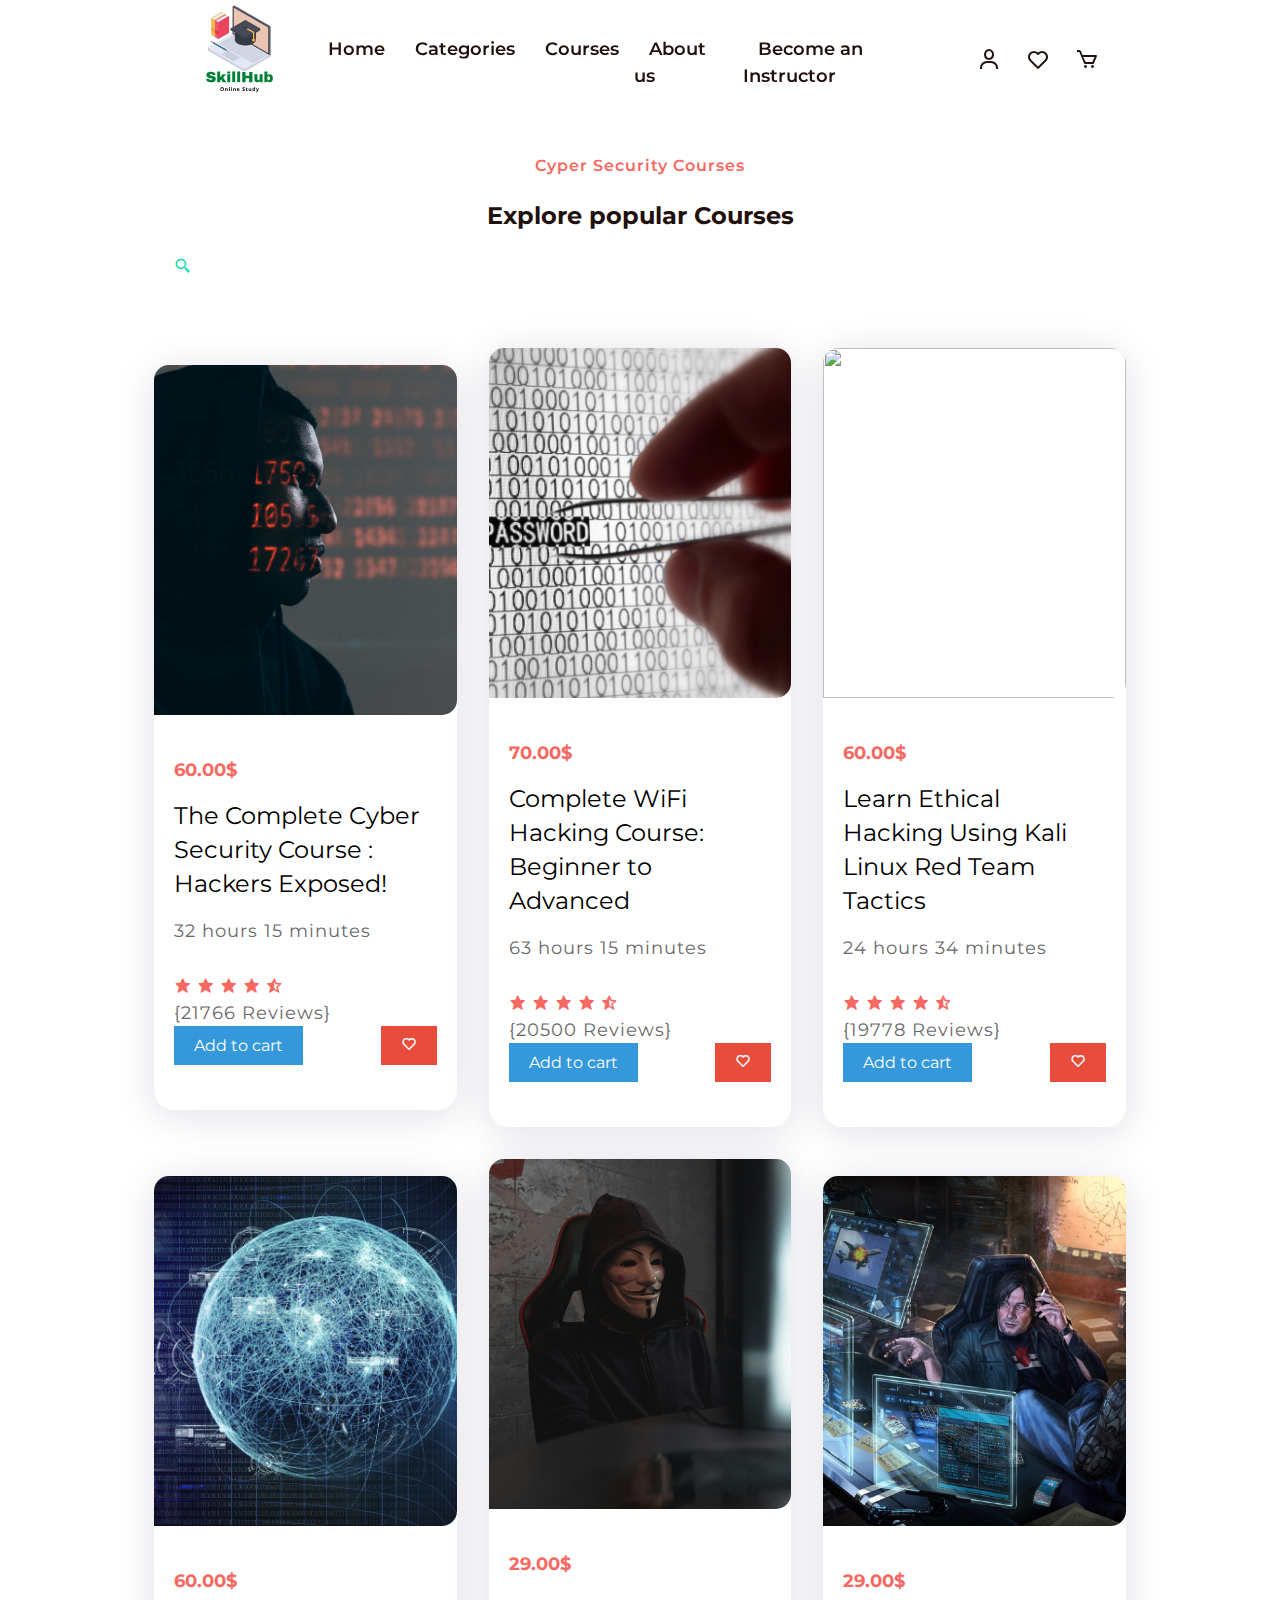
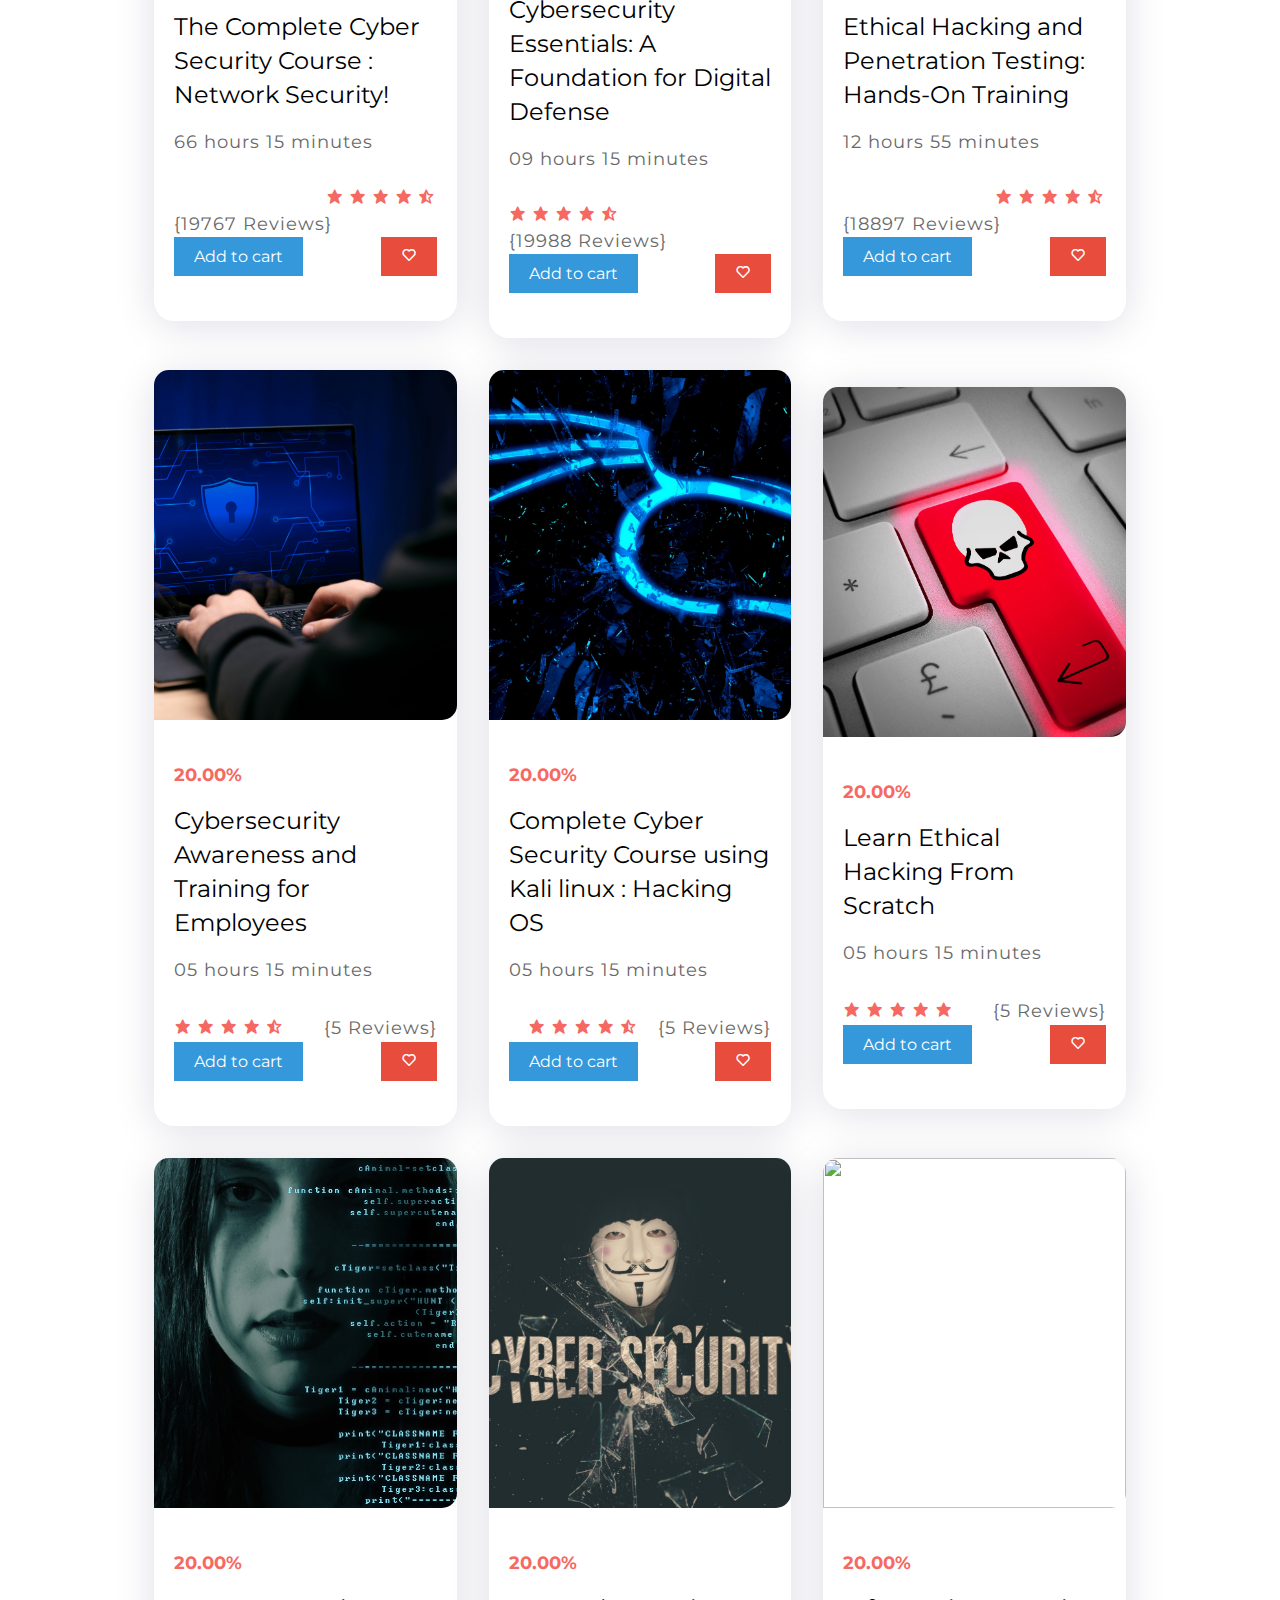
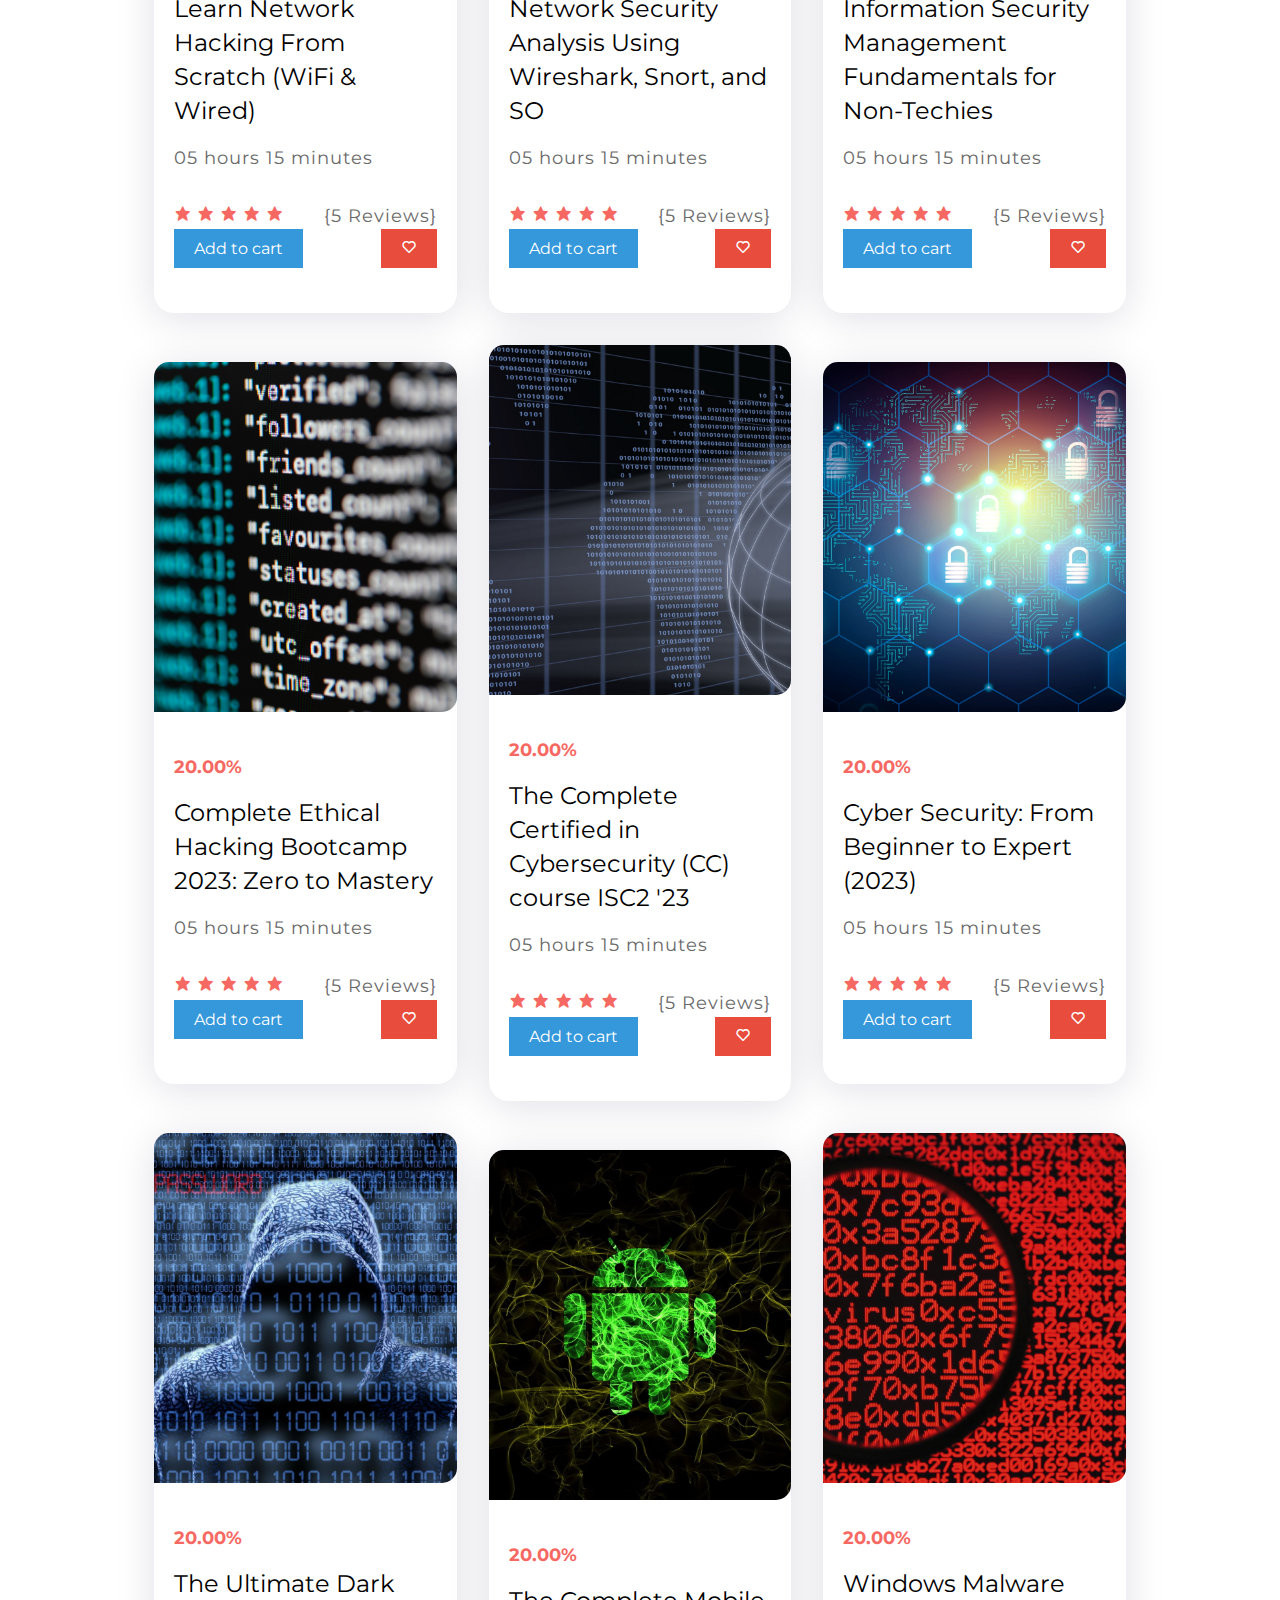
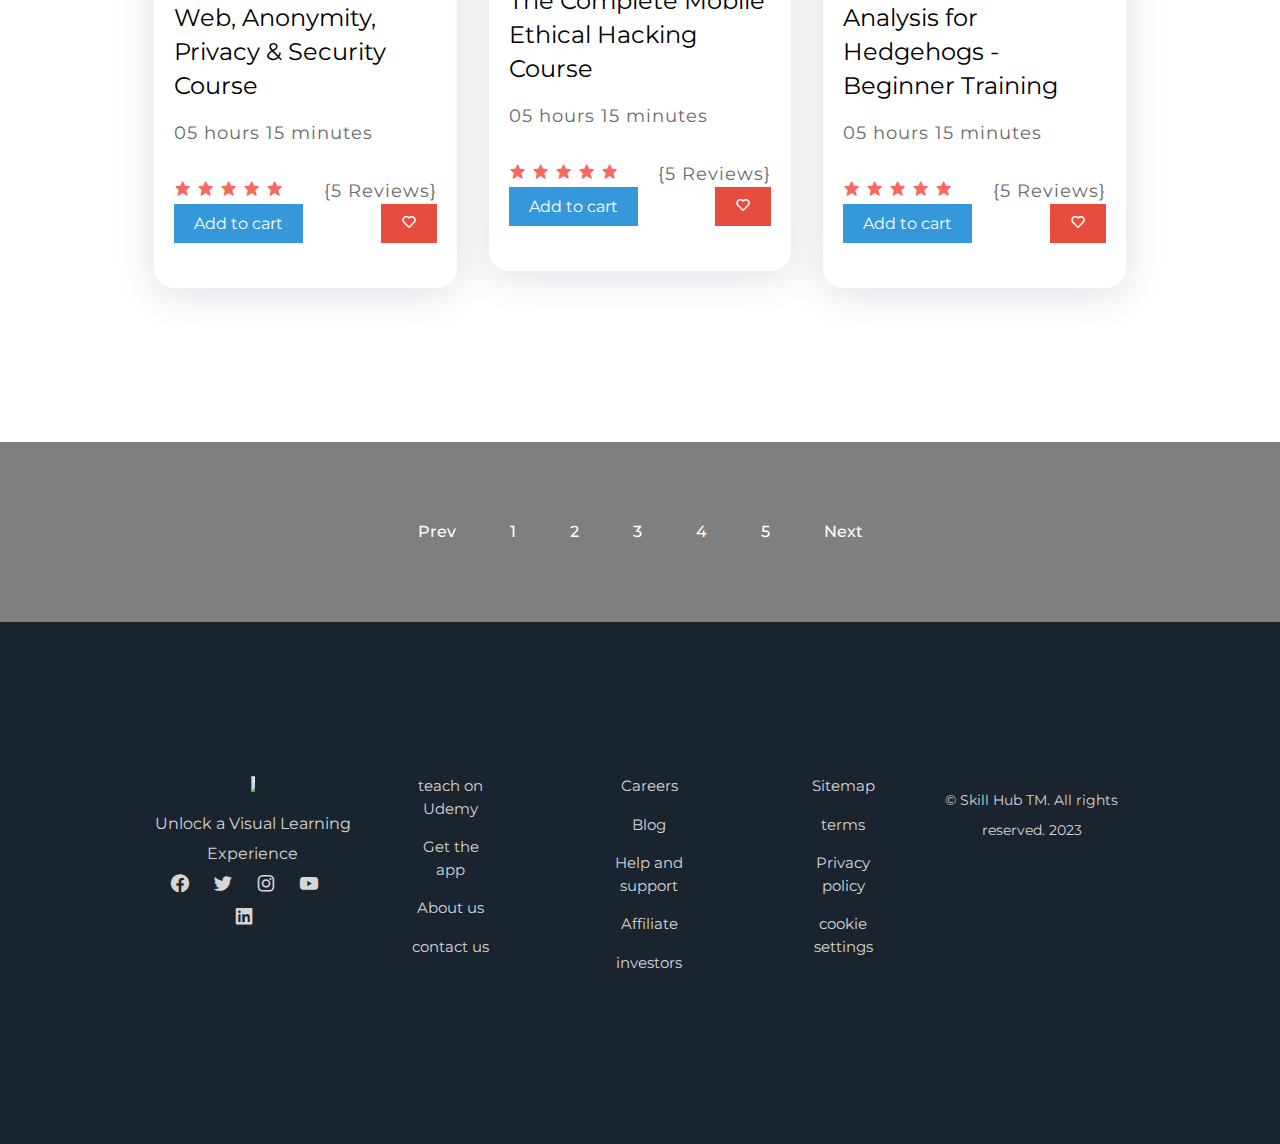
==== lms/cypersecurity.html @ 0bcdb79b "Add files via upload" ====
<!DOCTYPE html>

<html>
<head>
	<meta charset="utf-8">
	<meta name="viewport" content="width=device-width, initial-scale=1">
	<title>online course website design </title>
	<link rel="stylesheet" type="text/css" href="css/CyperSecurity.css">
	<link rel="stylesheet" href="https://unpkg.com/boxicons@latest/css/boxicons.min.css">

	<link rel="preconnect" href="https://fonts.googleapis.com">
<link rel="preconnect" href="https://fonts.gstatic.com" crossorigin>
<link href="https://fonts.googleapis.com/css2?family=Montserrat:wght@900&display=swap" rel="stylesheet">
</head>



<body>


<header>
<a href="#" class="logo">
    <img src="img/Home logo.svg">
</a>

<ul class="navbar">
    <li><a href="index.html">Home</a></li>
    
    <!-- Add a dropdown class to the "Categories" tab -->
    <li class="dropdown">
        <a href="#" class="dropbtn">Categories</a>
        <!-- Add a dropdown-content class for the actual dropdown content -->
        <div class="dropdown-content">
            <!-- Add links for different categories -->
              <a href="cypersecurity.html">Cyper Security</a>
            <a href="#">Web Development</a>
            <a href="#">Data Science and Analytics</a>
            <a href="#">Mobile development</a>
            <a href="#">Programming Languages</a>
                  <a href="#">Game development</a>
                        <a href="#">Database Design & Development</a>
                             <a href="#">Software Engineering</a>
                               <a href="#">Algorithms and Data Structures</a>
                               <a href="#">Internet of Things (IoT)</a>
                               <a href="#">Computer Graphics</a>
                              
                             
           
        </div>
    </li>
    
    <li><a href="#">Courses</a></li>
    <li><a href="#">About us</a></li>
    <li><a href="#">Become an Instructor</a></li>
</ul>

<div class="header-icons">

<a href= "#"><i class='bx bx-user'></i></a>
<a href= "#"><i class='bx bx-heart'></i></a>
<a href= "#"><i class='bx bx-cart' ></i></a>

</div>

</header>

 
<!----start courses section---->

<section class="courses" id="courses">

    <div class="center-text">

       <h5>Cyper Security Courses </h5>
       <h2>Explore popular Courses</h2>

       <div class="SearchBox">
	<input type ="text"placeholder="what are you looking for?..."oninput="filterCourses()">
	<a href="#">
		<i class='bx bx-search-alt-2'></i>
	</a>
</div>
   </div>

   <div class="courses-content">

    <div class="row">
  <a href= "#">
        <img src ="img/SecurityImages/course1.jpg">

        <div class="courses-text" >
            <h5>60.00$</h5>
            <h3 >The Complete Cyber Security Course : Hackers Exposed!</h3>
            <h6>32 hours 15 minutes</h6>
          </a>
            <div class="rating">
              
                    <div class="star">
                        <a href="#" ><i class='bx bxs-star'></i></a>
                        <a href="#" ><i class='bx bxs-star'></i></a>
                        <a href="#" ><i class='bx bxs-star'></i></a>
                        <a href="#" ><i class='bx bxs-star'></i></a>
                        <a href="#" ><i class='bx bxs-star-half'></i></a>

                    </div>

                    <div class= "review">
                        <p> {21766 Reviews}</p>
                    </div>
 <button class="AddToCart">Add to cart</button>
 <button class="favorite-button"><i class='bx bx-heart'></i></button>	


            </div>

            </div>
    </div>
    <div class="row">
    	<a href= "#">

        <img src ="img/SecurityImages/crack password .jpg">
        <div class="courses-text">
            <h5>70.00$  </h5>
            <h3>Complete WiFi Hacking Course: Beginner to Advanced</h3>
            <h6>63 hours 15 minutes</h6>
        </a>
            <div class="rating">
              
                    <div class="star">
                        <a href="#" ><i class='bx bxs-star'></i></a>
                        <a href="#" ><i class='bx bxs-star'></i></a>
                        <a href="#" ><i class='bx bxs-star'></i></a>
                        <a href="#" ><i class='bx bxs-star'></i></a>
                        <a href="#" ><i class='bx bxs-star-half'></i></a>
                    </div>

                    <div class= "review">
                        <p> {20500 Reviews}</p>
                    </div>
<button class="AddToCart">Add to cart</button>	
  <button class="favorite-button"><i class='bx bx-heart'></i></button>	

            </div>

            </div>
    </div>
    <div class="row">
    	<a href= "#">
        <img src ="img/SecurityImages/ethicalHacking.jpg">
        <div class="courses-text">
            <h5>60.00$</h5>
            <h3>Learn Ethical Hacking Using Kali Linux Red Team Tactics</h3>
            <h6>24 hours 34 minutes</h6>
        </a>
            <div class="rating">
              
                    <div class="star">
                        <a href="#" ><i class='bx bxs-star'></i></a>
                        <a href="#" ><i class='bx bxs-star'></i></a>
                        <a href="#" ><i class='bx bxs-star'></i></a>
                        <a href="#" ><i class='bx bxs-star'></i></a>
                        <a href="#" ><i class='bx bxs-star-half'></i></a>
                    </div>

                    <div class= "review">
                        <p> {19778 Reviews}</p>
                    </div>
<button class="AddToCart">Add to cart</button>	
  <button class="favorite-button"><i class='bx bx-heart'></i></button>	
            </div>

            </div>
    </div>
    <div class="row">
    	<a href= "#">
        <img src ="img/SecurityImages/network.jpg">
        <div class="courses-text">
            <h5>60.00$</h5>
            <h3>The Complete Cyber Security Course : Network Security!</h3>
            <h6>66 hours 15 minutes</h6>
            <div class="rating">
              
                    <div class="star">
                        <a href="#" ><i class='bx bxs-star'></i></a>
                        <a href="#" ><i class='bx bxs-star'></i></a>
                        <a href="#" ><i class='bx bxs-star'></i></a>
                        <a href="#" ><i class='bx bxs-star'></i></a>
                        <a href="#" ><i class='bx bxs-star-half'></i></a>
                    </div>


 
                    <div class= "review">
                        <p> {19767 Reviews}</p>
                    </div>
<button class="AddToCart">Add to cart</button>	
  <button class="favorite-button"><i class='bx bx-heart'></i></button>	
            </div>

            </div>
    </div>
    <div class="row">
    	<a href= "#">
        <img src ="img/SecurityImages/course2.jpg">
        <div class="courses-text">
            <h5>29.00$</h5>
            <h3>Cybersecurity Essentials: A Foundation for Digital Defense</h3>
            <h6>09 hours 15 minutes</h6>
               </a>
            <div class="rating">
              
                    <div class="star">
                        <a href="#" ><i class='bx bxs-star'></i></a>
                        <a href="#" ><i class='bx bxs-star'></i></a>
                        <a href="#" ><i class='bx bxs-star'></i></a>
                        <a href="#" ><i class='bx bxs-star'></i></a>
                        <a href="#" ><i class='bx bxs-star-half'></i></a>
                    </div>

                    <div class= "review">
                        <p> {19988 Reviews}</p>
                    </div>
<button class="AddToCart">Add to cart</button>	
  <button class="favorite-button"><i class='bx bx-heart'></i></button>	
            </div>

            </div>
    </div>
    <div class="row">
    	<a href= "#">
        <img src ="img/SecurityImages/courses7.jpg">
        <div class="courses-text">
            <h5>29.00$</h5>
            <h3>Ethical Hacking and Penetration Testing: Hands-On Training</h3>
            <h6>12 hours 55 minutes</h6>
            <div class="rating">
              </a>
                    <div class="star">
                        <a href="#" ><i class='bx bxs-star'></i></a>
                        <a href="#" ><i class='bx bxs-star'></i></a>
                        <a href="#" ><i class='bx bxs-star'></i></a>
                        <a href="#" ><i class='bx bxs-star'></i></a>
                        <a href="#" ><i class='bx bxs-star-half'></i></a>
                    </div>

                    <div class= "review">
                        <p> {18897 Reviews}</p>
                    </div>
<button class="AddToCart">Add to cart</button>	
  <button class="favorite-button"><i class='bx bx-heart'></i></button>	
            </div>

            </div>
    </div>
    <div class="row">
    	 <a href= "#">
        <img src ="img/SecurityImages/courses8.jpg">
        <div class="courses-text">
            <h5>20.00%</h5>
            <h3>Cybersecurity Awareness and Training for Employees</h3>
            <h6>05 hours 15 minutes</h6>
        </a>
            <div class="rating">
              
                    <div class="star">
                        <a href="#" ><i class='bx bxs-star'></i></a>
                        <a href="#" ><i class='bx bxs-star'></i></a>
                        <a href="#" ><i class='bx bxs-star'></i></a>
                        <a href="#" ><i class='bx bxs-star'></i></a>
                        <a href="#" ><i class='bx bxs-star-half'></i></a>
                    </div>

                    <div class= "review">
                        <p> {5 Reviews}</p>
                    </div>
<button class="AddToCart">Add to cart</button>	
  <button class="favorite-button"><i class='bx bx-heart'></i></button>	
            </div>

            </div>
    </div>


    <div class="row">
    	 <a href= "#">
    <img src="img/SecurityImages/courses10.jpg">
    <div class="courses-text">
        <h5>20.00%</h5>
        <h3>Complete Cyber Security Course using Kali linux : Hacking OS</h3>
        <h6>05 hours 15 minutes</h6>
    </da>
        <div class="rating">
            <div class="star">
                <a href="#"><i class='bx bxs-star'></i></a>
                <a href="#"><i class='bx bxs-star'></i></a>
                <a href="#"><i class='bx bxs-star'></i></a>
                <a href="#"><i class='bx bxs-star'></i></a>
                <a href="#"><i class='bx bxs-star-half'></i></a>
            </div>
            <div class="review">
                <p>{5 Reviews}</p>
            </div>
                <button class="AddToCart">Add to cart</button>	
  <button class="favorite-button"><i class='bx bx-heart'></i></button>	
        </div>
    
    </div>
</div>
<div class="row">
	 <a href= "#">
    <img src="img/SecurityImages/courses11.jpg">
    <div class="courses-text">

        <h5>20.00%</h5>
        <h3>Learn Ethical Hacking From Scratch</h3>
        <h6>05 hours 15 minutes</h6>
        </a>
        <div class="rating">
            <div class="star">
                <a href="#"><i class='bx bxs-star'></i></a>
                <a href="#"><i class='bx bxs-star'></i></a>
                <a href="#"><i class='bx bxs-star'></i></a>
                <a href="#"><i class='bx bxs-star'></i></a>
                <a href="#"><i class='bx bxs-star'></i></a>
            </div>
            <div class="review">
                <p>{5 Reviews}</p>
            </div>
             <button class="AddToCart">Add to cart</button>	
  <button class="favorite-button"><i class='bx bx-heart'></i></button>	
        </div>
       
    </div>
</div>
<div class="row">
	<a href= "#">
    <img src="img/SecurityImages/courses13.jpg">
    <div class="courses-text">
        <h5>20.00%</h5>
        <h3>Learn Network Hacking From Scratch (WiFi & Wired)</h3>
        <h6>05 hours 15 minutes</h6>
    </a>
        <div class="rating">
            <div class="star">
                <a href="#"><i class='bx bxs-star'></i></a>
                <a href="#"><i class='bx bxs-star'></i></a>
                <a href="#"><i class='bx bxs-star'></i></a>
                <a href="#"><i class='bx bxs-star'></i></a>
                <a href="#"><i class='bx bxs-star'></i></a>
            </div>
            <div class="review">
                <p>{5 Reviews}</p>
            </div>
               <button class="AddToCart">Add to cart</button>	
  <button class="favorite-button"><i class='bx bx-heart'></i></button>
        </div>
  
    </div>
</div>
<div class="row">
	<a href= "#">
    <img src="img/SecurityImages/courses9.jpg">
    <div class="courses-text">
        <h5>20.00%</h5>
        <h3>Network Security Analysis Using Wireshark, Snort, and SO</h3>
        <h6>05 hours 15 minutes</h6>
        </a>
        <div class="rating">
            <div class="star">
                <a href="#"><i class='bx bxs-star'></i></a>
                <a href="#"><i class='bx bxs-star'></i></a>
                <a href="#"><i class='bx bxs-star'></i></a>
                <a href="#"><i class='bx bxs-star'></i></a>
                <a href="#"><i class='bx bxs-star'></i></a>
            </div>
            <div class="review">
                <p>{5 Reviews}</p>

            </div>
               <button class="AddToCart">Add to cart</button>	
  <button class="favorite-button"><i class='bx bx-heart'></i></button>
        </div>	
    </div>
</div>

<div class="row">
	<a href= "#">
    <img src="img/SecurityImages/course4.jpg">
    <div class="courses-text">
        <h5>20.00%</h5>
        <h3>Information Security Management Fundamentals for Non-Techies</h3>
        <h6>05 hours 15 minutes</h6>
        </a>
        <div class="rating">
            <div class="star">
                <a href="#"><i class='bx bxs-star'></i></a>
                <a href="#"><i class='bx bxs-star'></i></a>
                <a href="#"><i class='bx bxs-star'></i></a>
                <a href="#"><i class='bx bxs-star'></i></a>
                <a href="#"><i class='bx bxs-star'></i></a>
            </div>
            <div class="review">
                <p>{5 Reviews}</p>
            </div>
               <button class="AddToCart">Add to cart</button>	
  <button class="favorite-button"><i class='bx bx-heart'></i></button>
       
        </div>

    </div>
</div>
<div class="row">
<a href="#">
    <img src="img/SecurityImages/courses14.jpg">
    <div class="courses-text">
        <h5>20.00%</h5>
        <h3>Complete Ethical Hacking Bootcamp 2023: Zero to Mastery</h3>
        <h6>05 hours 15 minutes</h6>
        </a>
        <div class="rating">
            <div class="star">
                <a href="#"><i class='bx bxs-star'></i></a>
                <a href="#"><i class='bx bxs-star'></i></a>
                <a href="#"><i class='bx bxs-star'></i></a>
           	     <a href="#"><i class='bx bxs-star'></i></a>
                <a href="#"><i class='bx bxs-star'></i></a>
            </div>
            <div class="review">
                <p>{5 Reviews}</p>
            </div>
               <button class="AddToCart">Add to cart</button>	
  <button class="favorite-button"><i class='bx bx-heart'></i></button>
        </div>
    </div>
</div>
<div class="row">
	<a href="#">
    <img src="img/SecurityImages/courses16.jpg">
    <div class="courses-text">
        <h5>20.00%</h5>
        <h3>The Complete Certified in Cybersecurity (CC) course ISC2 '23</h3>
        <h6>05 hours 15 minutes</h6>
    </a>
        <div class="rating">
            <div class="star">
                <a href="#"><i class='bx bxs-star'></i></a>
                <a href="#"><i class='bx bxs-star'></i></a>
                <a href="#"><i class='bx bxs-star'></i></a>
                <a href="#"><i class='bx bxs-star'></i></a>
                <a href="#"><i class='bx bxs-star'></i></a>
            </div>
            <div class="review">
                <p>{5 Reviews}</p>
            </div>
               <button class="AddToCart">Add to cart</button>	
  <button class="favorite-button"><i class='bx bx-heart'></i></button>
        </div>
    </div>
</div><div class="row">
	<a href="#">
    <img src="img/SecurityImages/courses18.jpg">
    <div class="courses-text">
        <h5>20.00%</h5>
        <h3>Cyber Security: From Beginner to Expert (2023)</h3>
        <h6>05 hours 15 minutes</h6>
        </a>
        <div class="rating">
            <div class="star">
                <a href="#"><i class='bx bxs-star'></i></a>
                <a href="#"><i class='bx bxs-star'></i></a>
                <a href="#"><i class='bx bxs-star'></i></a>
                <a href="#"><i class='bx bxs-star'></i></a>
                <a href="#"><i class='bx bxs-star'></i></a>
            </div>
            <div class="review">
                <p>{5 Reviews}</p>
            </div>
               <button class="AddToCart">Add to cart</button>	
  <button class="favorite-button"><i class='bx bx-heart'></i></button>
        </div>
    </div>
</div>
<div class="row">
	<a href="#">
    <img src="img/SecurityImages/courses21.jpg">
    <div class="courses-text">
        <h5>20.00%</h5>
        <h3>The Ultimate Dark Web, Anonymity, Privacy & Security Course</h3>
        <h6>05 hours 15 minutes</h6>
        </a>
        <div class="rating">
            <div class="star">
                <a href="#"><i class='bx bxs-star'></i></a>
                <a href="#"><i class='bx bxs-star'></i></a>
                <a href="#"><i class='bx bxs-star'></i></a>
                <a href="#"><i class='bx bxs-star'></i></a>
                <a href="#"><i class='bx bxs-star'></i></a>
            </div>
            <div class="review">
                <p>{5 Reviews}</p>
            </div>
               <button class="AddToCart">Add to cart</button>	
  <button class="favorite-button"><i class='bx bx-heart'></i></button>
        </div>
    </div>
</div>
<div class="row">
	<a href="#">
    <img src="img/SecurityImages/courses17.jpg">
    <div class="courses-text">
        <h5>20.00%</h5>
        <h3>The Complete Mobile Ethical Hacking Course</h3>
        <h6>05 hours 15 minutes</h6>
        </a>
        <div class="rating">
            <div class="star">
                <a href="#"><i class='bx bxs-star'></i></a>
                <a href="#"><i class='bx bxs-star'></i></a>
                <a href="#"><i class='bx bxs-star'></i></a>
                <a href="#"><i class='bx bxs-star'></i></a>
                <a href="#"><i class='bx bxs-star'></i></a>
            </div>
            <div class="review">
                <p>{5 Reviews}</p>
            </div>
               <button class="AddToCart">Add to cart</button>	
  <button class="favorite-button"><i class='bx bx-heart'></i></button>
        </div>
    </div>
</div>
<div class="row">
	<a href="#">
    <img src="img/SecurityImages/courses20.jpg">
    <div class="courses-text">
        <h5>20.00%</h5>
        <h3>Windows Malware Analysis for Hedgehogs - Beginner Training</h3>
        <h6>05 hours 15 minutes</h6>
        </a>
        <div class="rating">
            <div class="star">
                <a href="#"><i class='bx bxs-star'></i></a>
                <a href="#"><i class='bx bxs-star'></i></a>
                <a href="#"><i class='bx bxs-star'></i></a>
                <a href="#"><i class='bx bxs-star'></i></a>
                <a href="#"><i class='bx bxs-star'></i></a>
            </div>
            <div class="review">
                <p>{5 Reviews}</p>
            </div>
               <button class="AddToCart">Add to cart</button>	
  <button class="favorite-button"><i class='bx bx-heart'></i></button>
        </div>
    </div>
</div>
</div>

 


</section>
<div class="pagination-content">
  <ul class="pagination">
    <li>
      <a href="#">Prev</a>
    </li>
    <li>
      <a href="#">1</a>
    </li>
    <li class="active">
      <a href="#">2</a>
    </li>
    <li>
      <a href="#">3</a>
    </li>
    <li>
      <a href="#">4</a>
    </li>
    <li>
      <a href="#">5</a>
    </li>
    <li>
      <a href="#">Next</a>
    </li>
  </ul>
</div>

<!-- Footer Section -->

<section class="footer">
    <div class="footer-content">
        <a href="index.html" class="footer-logo">
            <img src="img/home logo.svg" >
        </a>
        <p>Unlock a Visual Learning Experience </p>

        <div class="icons">
            <a href="#"><i class='bx bxl-facebook-circle' ></i></a>
            <a href="#"><i class='bx bxl-twitter' ></i></a>
            <a href="#"><i class='bx bxl-instagram'></i></a>
            <a href="#"><i class='bx bxl-youtube' ></i></a>
            <a href="#"><i class='bx bxl-linkedin-square' ></i></a>

            

        </div>
        

    </div>
    <div class="footer-content">


        <li><a href="#">teach on Udemy</li>
          <li><a href="#">Get the app</li>
              <li><a href="#">About us </li>
                  <li><a href="#">contact us </li>
                      
                  </div>
                  <div class="footer-content">


                    <li><a href="#">Careers</li>
                      <li><a href="#">Blog</li>
                          <li><a href="#">Help and support</li>
                              <li><a href="#">Affiliate</li>
                                 <li><a href="#">investors</li>

                                  
                                 </div>
                                 <div class="footer-content">

                                     
                                    <li><a href="#">Sitemap</li>
                                      <li><a href="#">terms</li>
                                          <li><a href="#">Privacy policy</li>
                                              <li><a href="#">cookie settings</li>
                                                  
                                              </div>
                                              <div class="footer-content copyright-section">
                                                <p>&copy; Skill Hub TM. All rights reserved. 2023</p>
                                            </div>

                                        </section>

<script type="text/javascript" src="script.js"></script>

</body>
</html>
---- lms/css/CyperSecurity.css ----
*{
	padding:0;
	margin:0;
	box-sizing: border-box;
	font-family: 'Montserrat', sans-serif;

	list-style: none;
	text-decoration:none;
	scroll-behavior: smooth;

}
:root{
	--bg-color:#ffffff;
	--text-color:#22100d;
	--second-color:#685f78;
	--main-color:#f66962;
	--big-font:3.8rem;
	--h2-font: 2.6rem;
	--p-font:1.1rem;
}

body{
	background: var(--bg-color);
	color: var(--text-color);
	  line-height: 1.5;
}
header{

	position: fixed;
	width: 100%;
	top:0;
	right: 0;
	z-index: 1000;
	display: flex;
	align-items: center;
	justify-content: space-between;
	background:transparent;
	padding:10px 13%;
	  height: 125px;
	transition: all .40s ease;

}


.logo img{

	height: auto;
	width: 150px;
	max-width: 100%;

}

.navbar{
	display:flex;
}

.navbar a{
	font-weight: 600;
	color:var(--text-color);
	font-size: var(--p-font);
	padding:5px 15px;
	transition: all .40s ease ;

}
.navbar a:hover{

	color: var(--main-color);
}

.header-icons{


	display: flex;
	align-items:center;

}
.header-icons i{

	margin-left:10px;
	font-size: 24px;
	color:var(--text-color);
	transition: all .40s ease;
	margin-right: 15px;

}
.header-icons i:hover{
	transform:scale(1.2);
	color:var(--main-color);

}
#menu-icon{
	font-size: 34px;
	color: var(--text-color);
	z-index: 10001;
}

.navbar .dropdown {
    position: relative;
}

/* ... (your existing styles) */

.navbar .dropdown-content {
    display: flex;
    flex-wrap: wrap;
    position: absolute;
    top: 100%;
    left: 0;
    background-color: #f9f9f9;
    min-width: 160px;
    box-shadow: 0px 8px 16px 0px rgba(0, 0, 0, 0.2);
    z-index: 1;
    max-height: 400px; /* Adjust this height as needed */
    overflow-y: auto; /* Add scrollbars if needed */
    opacity: 0; /* Initially set opacity to 0 */
    pointer-events: none; /* Disable pointer events to make it not clickable */
    transition: opacity 0.3s ease-in-out; /* Add a transition for a smooth effect */
}



/* ... (your existing styles) */


.navbar .dropdown-content a {
    flex: 1; /* Equal width for each category link */
    color: black;
    padding: 12px 16px;
    display: block;
    text-align: left;
    transition: all 0.40s ease;
    box-sizing: border-box; /* Include padding and border in the element's total width and height */
}

.navbar .dropdown-content a:hover {
    background-color: #ddd;
    color: var(--main-color);
}

.navbar .dropdown:hover .dropdown-content {
    display: block;
     opacity: 1; /* Set opacity to 1 on hover */
    pointer-events: auto; /* Enable pointer events on hover */
}
/* search bar style.....*/
.SearchBox{
	height: 30px;
	display: flex;
	cursor: pointer;
		padding: 10px 20px;
	background: #fff;
	border-radius: 30px;
	align-items: center;
	margin-top: 20px;
      margin-bottom: 20px;

}
 .hidden {
      display: none;
    }
.SearchBox:hover input{
width: 200px;
}
.SearchBox input{
	width: 0;
	outline: none;
	border: none;
	font-weight: 100	;
	transition: 0.8s;
	background: transparent;
}
.SearchBox a .bx{

	color: #1daf;
font-size: 18px;
}

tabs {
      display: flex;
      margin-bottom: 20px;
    }

    .tab {
      cursor: pointer;
      padding: 10px;
      margin-right: 10px;
      font-weight: bold;
      border: 1px solid #ccc;
      border-radius: 5px;
    }

    .tab.active {
      background-color: #007bff;
      color: #fff;
    }
section{
	padding: 12%;
}

.center-text{
	text-align: center;

}
.center-text h5{
	color:var(--main-color);
	font-size: 16px;
	font-weight: 600;
	letter-spacing: 1px;
	margin-bottom: 20px;
}
.box h3{

	font-size: 20px;
	font-weight: 700;
	margin-bottom:10px;
	line-height: 1.3;
	transition: all .40 ease;
}
header.sticky{
	background: var(--bg-color);
	padding:12px 13%;
box-shadow: 0px 4px 15px rgb(0,0,0/8%);	
}

.courses-content {
    display: grid;
    grid-template-columns: repeat(auto-fit, minmax(300px, 1fr));
    gap: 2rem;
    align-items: center;
    margin-top: 4rem;
    width: 100%;
}

.courses-content a{
	  color: black;
}


.row {
    background: var(--bg-color);
    padding: 0px 0px 10px 0px;
    border-radius: 20px;
    box-shadow: 0px 5px 40px rgb(19 8 73 /13%);
    transition: all .40s ease;
    flex: 1;
    max-width: 400px;
}


.row:hover {
    transform: translateY(-15px);
}

.row img {
    width: 100%;
    height: 350px;
    object-fit: cover;
    border-radius: 15px 15px 15px 0px;
}

.courses-text {
	padding:35px 20px ;

}
.courses-text h5{
	color:var(--main-color);
	font-size:18px;
	font-weight: 700;
}
.courses-text h3 {

	font-size: 24px;
	font-weight: 400;
	line-height: 34px;
	margin: 15px 0 15px;
	transition: all .40s ease;

}
.courses-text h3:hover{
	color: var(--main-color);
}
.courses-text h6 {

	color:#696969;
	font-size: var(--p-font);
	font-weight: 400;
	line-height: 30px;
	letter-spacing:1px ;
	margin-bottom: 30px;
}
.rating{
	display: flex;
	align-items: center;
	flex-wrap: wrap;
	justify-content:space-between ;
}
.star i{

	color: var(--main-color);
	margin-right: 2px;
	font-size: 17px;
}
.review p{

	color:#696969;
		font-size: var(--p-font);
		font-weight: 400;
		letter-spacing: 1px;
}

/* Button Styles */
button {
    padding: 10px 20px;
    font-size: 16px;
    border: none;
    cursor: pointer;
    transition: background-color 0.3s ease;
}	

.AddToCart {
    background-color: #3498db; /* Blue color, you can change it */
    color: #fff; /* White text color */
}

.AddToCart:hover {
    background-color: #2980b9; /* Darker blue on hover */
}

.favorite-button {
    background-color: #e74c3c; /* Red color, you can change it */
    color: #fff; /* White text color */
}

.favorite-button:hover {
    background-color: #c0392b; /* Darker red on hover */
}









.footer {
	display: flex; /* Change from grid to flex */
	flex-direction: row; /* Make the items line up horizontally */
	justify-content: space-around; /* Adjust as needed for spacing */
	gap: 3.5rem;
	background: #1a242f;
	left: 0;
	right: 0;
	bottom: 0;

}

.footer-content {
	text-align: center;
}

.footer-content {
	text-align: center;
	display: flex;
	flex-direction: column;
	align-items: center; /* Center items horizontally */
}
.footer-content .footer-logo {
	margin-bottom: 10px; /* Adjust as needed for vertical spacing */
}
.footer-content img {
	max-width: 30%;
	height: auto; /* Maintain aspect ratio */
}



.footer-content li {
	margin-bottom: 16px;
}

.footer-content li a {
	display: block;
	color: #d6d6d6;
	font-size: 15px;
	font-weight: 400;
	transition: all 0.4s ease;
}

.footer-content li a:hover {
	transform: translateY(-3px) translateX(-5px);
}

.footer-content p {
	color: #d6d6d6;
	font-size: 16px;
	line-height: 30px;
	margin: 0;
}

.icons a {
	display: inline-block;
	font-size: 22px;
	color: #d6d6d6;
	margin-right: 17px;
	transition: all 0.4s ease;
}
.footer-content.copyright-section {
	text-align: center;
	background-color: #1a242f;
	padding: 10px 0;
}

.footer-content.copyright-section p {
	color: #d6d6d6;
	font-size: 14px;
	margin: 0;
}
.pagination-content {
  position: relative;
  height:20vh;
  width: 100%;
  background: linear-gradient(rgba(0, 0, 0, 0.5), rgba(0, 0, 0, 0.5));
  
  background-size: cover;
  background-position: center;
  display: flex;
  align-items: center;
  justify-content: center;
}

.pagination-content.pagination {
  position: relative;
  height: 60px;
  background: rgba(255, 255, 255, 0.05);
  box-shadow: 5px 5px 30px rgba(0, 0, 0, 0.3);
  display: flex;
  align-items: center;
  justify-content: center;
  backdrop-filter: blur(3px);
  border-radius: 2px;
}
.pagination-content .pagination li {
  list-style-type: none;
  display: inline-block;
}
.pagination-content  .pagination li a {
  position: relative;
  padding: 20px 25px;
  text-decoration: none;
  color: #fff;
  font-weight: 500;
}
.container .pagination li a:hover,
.container .pagination li.active a {
  background: rgba(255, 255, 255, 0.2);
}

/****************/
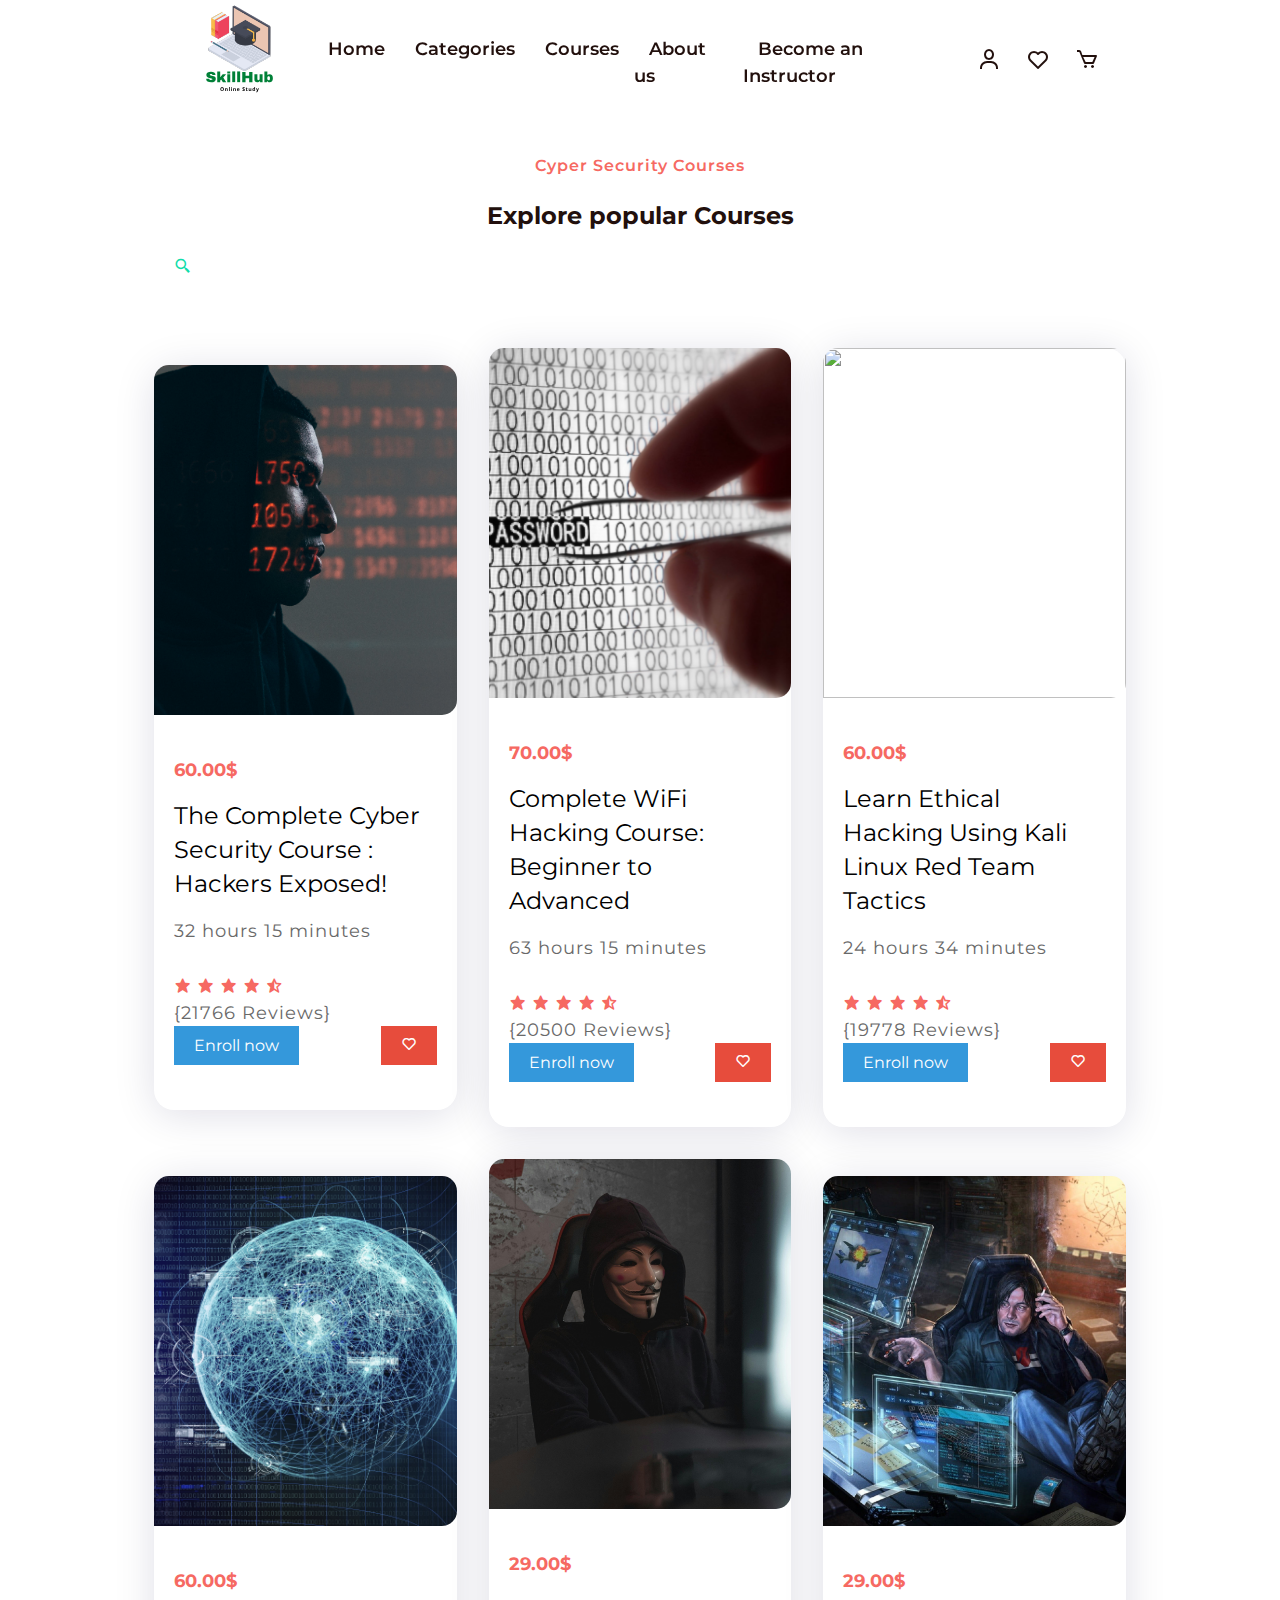
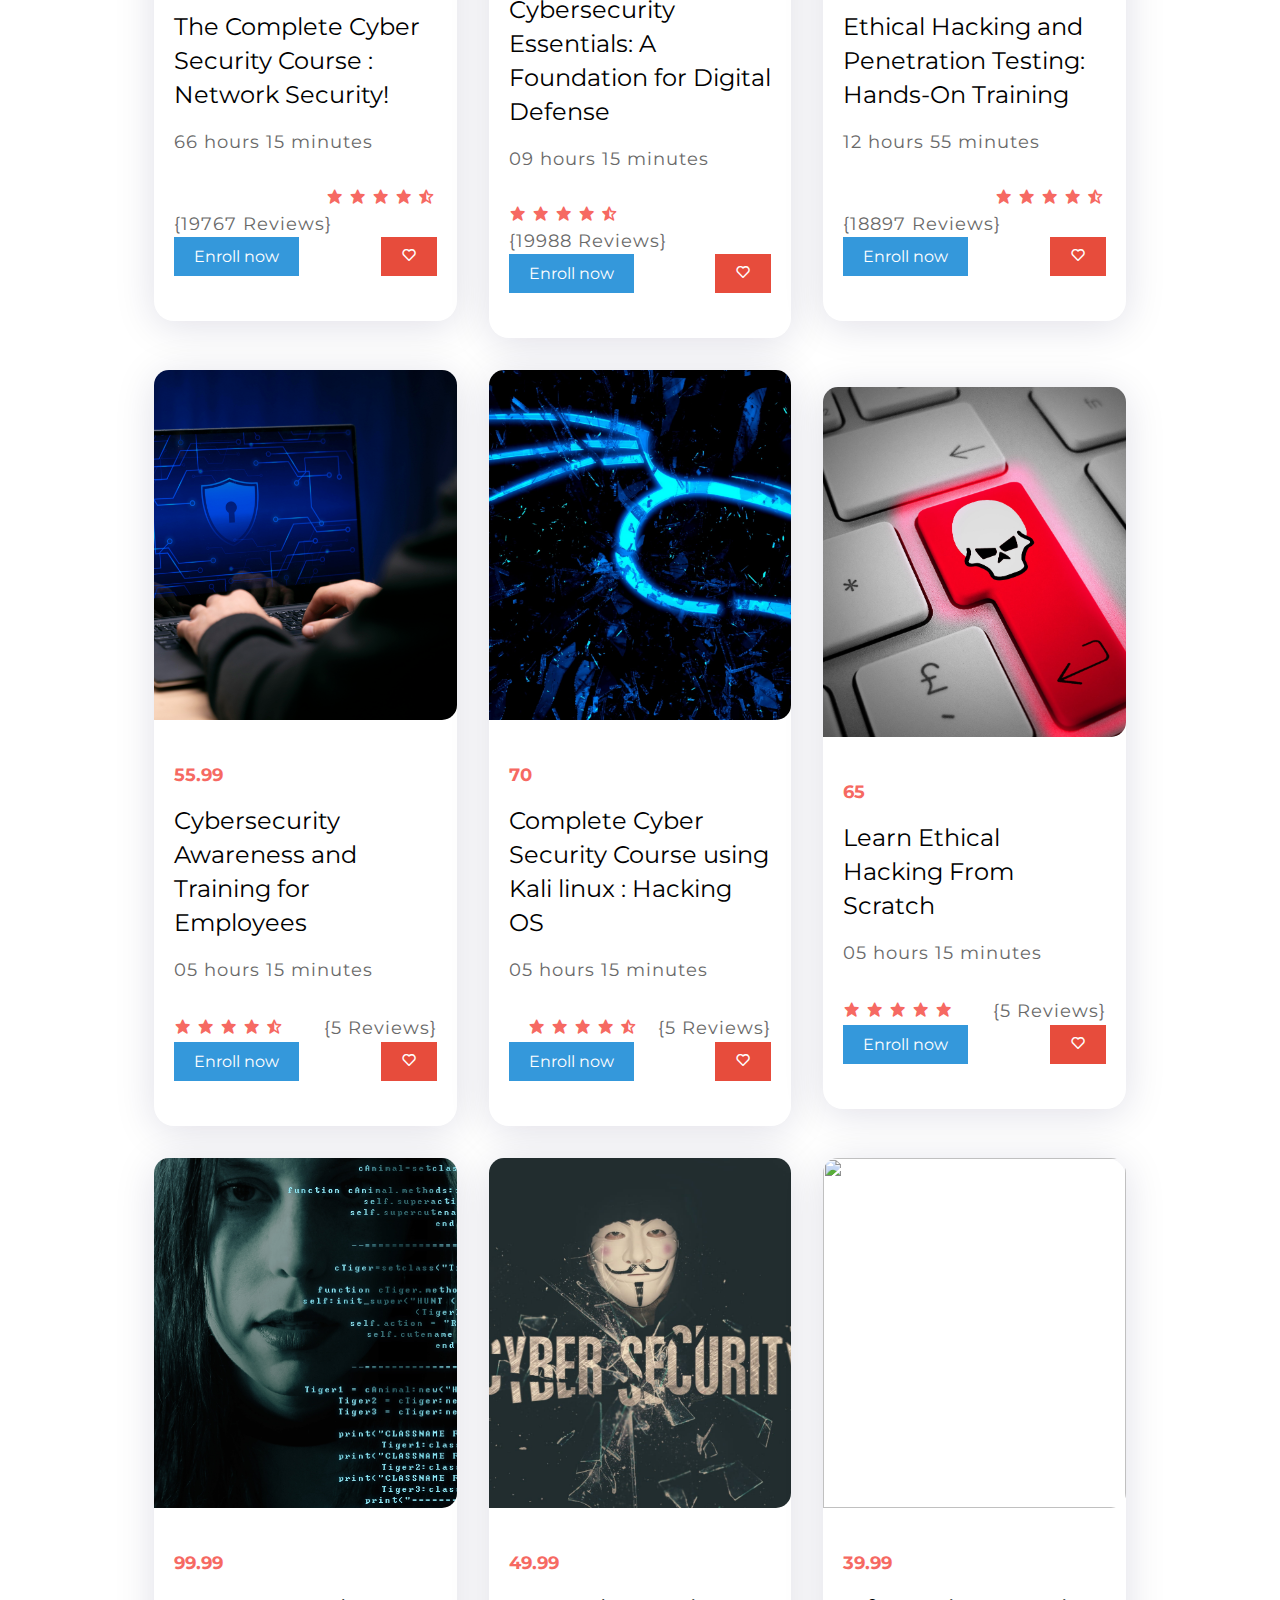
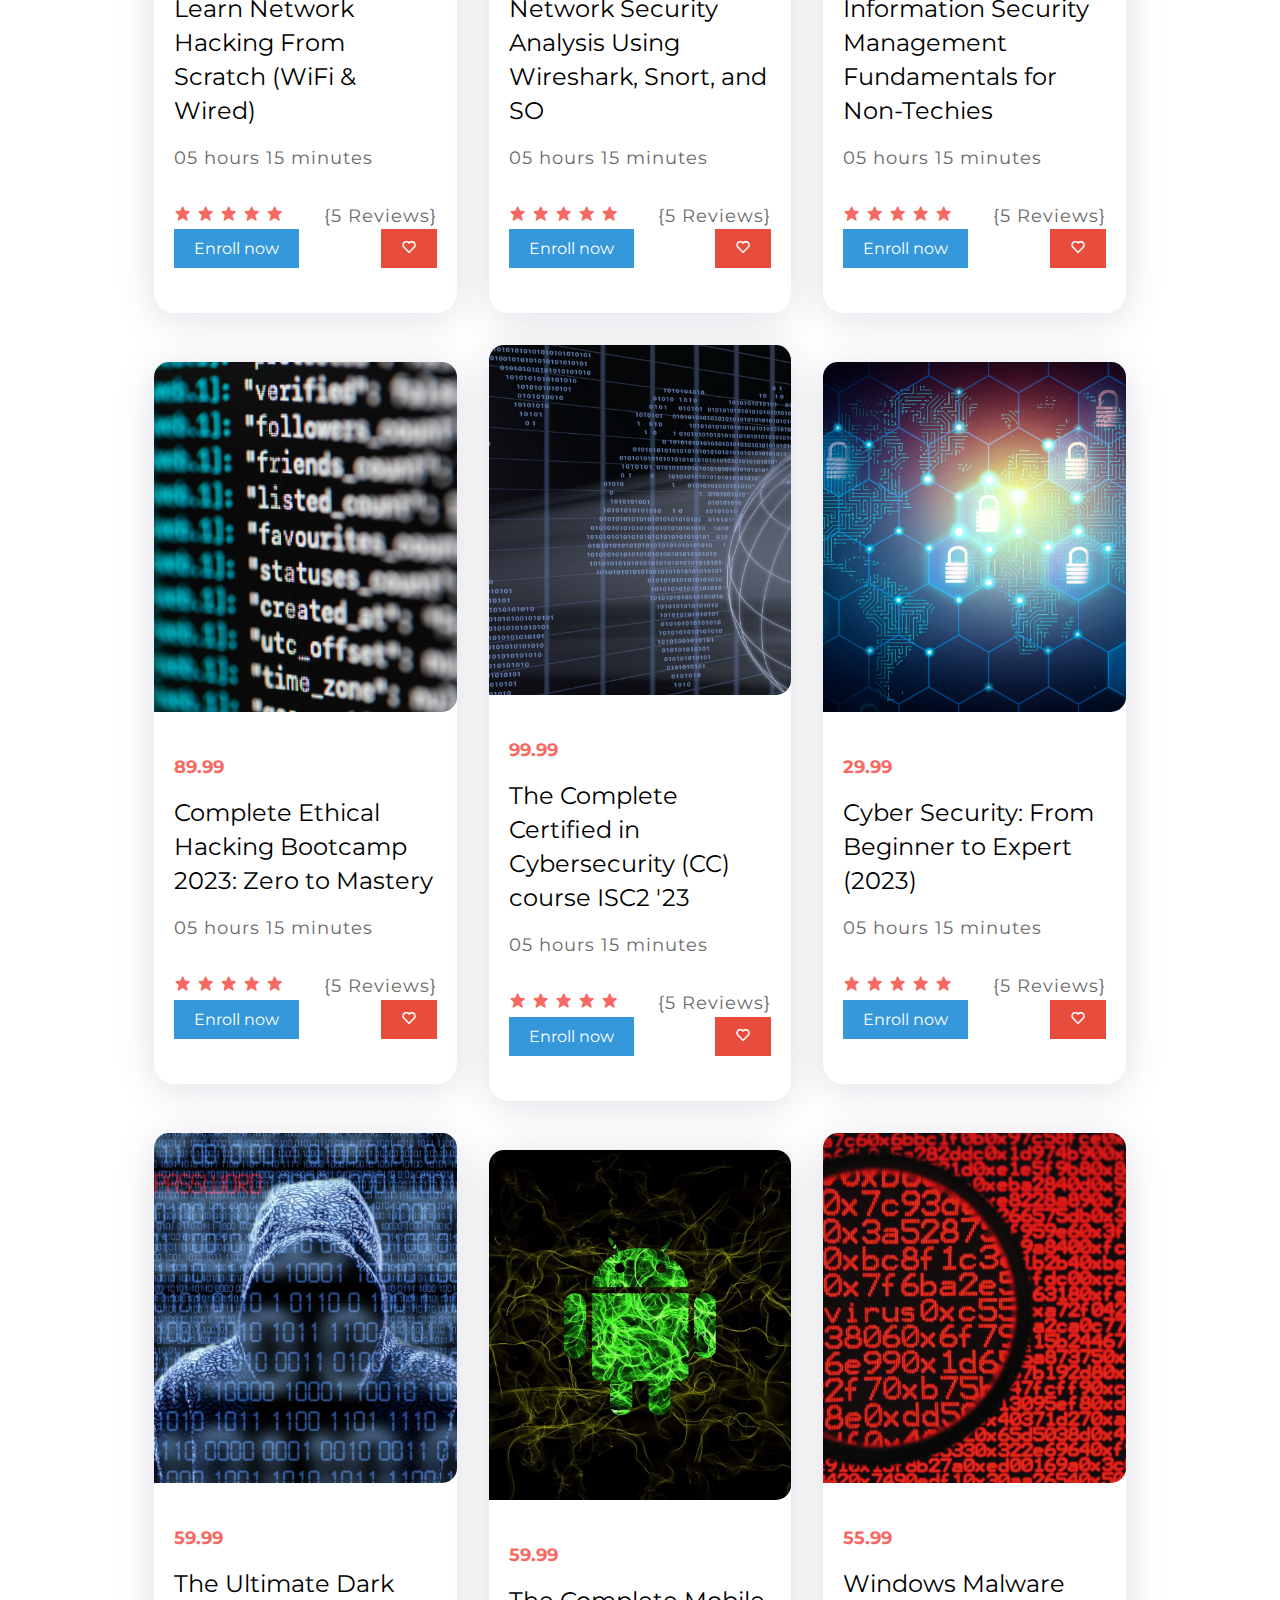
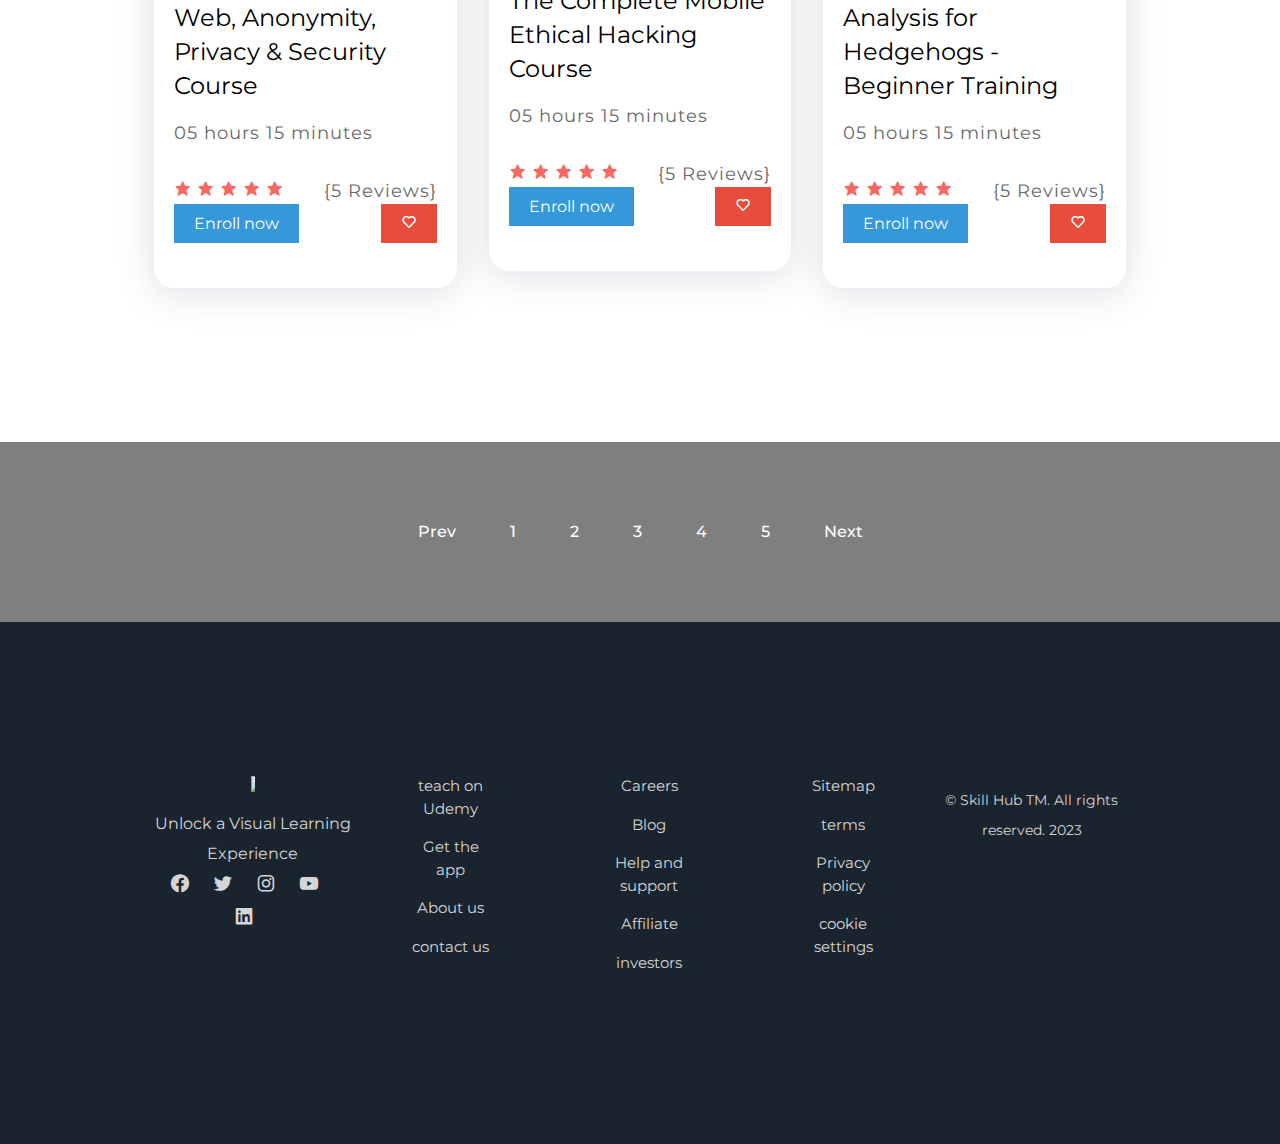
==== commit af94af4b: "Update cypersecurity.html" ====
--- a/lms/cypersecurity.html
+++ b/lms/cypersecurity.html
@@ -107,7 +107,9 @@
                     <div class= "review">
                         <p> {21766 Reviews}</p>
                     </div>
- <button class="AddToCart">Add to cart</button>
+                    <a href="paymentform.html">
+ <button class="AddToCart" >Enroll now</button>
+</a>
  <button class="favorite-button"><i class='bx bx-heart'></i></button>	
 
 
@@ -137,7 +139,9 @@
                     <div class= "review">
                         <p> {20500 Reviews}</p>
                     </div>
-<button class="AddToCart">Add to cart</button>	
+<a href="paymentform.html">
+ <button class="AddToCart" >Enroll now</button>
+</a>	
   <button class="favorite-button"><i class='bx bx-heart'></i></button>	
 
             </div>
@@ -165,7 +169,9 @@
                     <div class= "review">
                         <p> {19778 Reviews}</p>
                     </div>
-<button class="AddToCart">Add to cart</button>	
+<a href="paymentform.html">
+ <button class="AddToCart" >Enroll now</button>
+</a>	
   <button class="favorite-button"><i class='bx bx-heart'></i></button>	
             </div>
 
@@ -193,7 +199,9 @@
                     <div class= "review">
                         <p> {19767 Reviews}</p>
                     </div>
-<button class="AddToCart">Add to cart</button>	
+<a href="paymentform.html">
+ <button class="AddToCart" >Enroll now</button>
+</a>	
   <button class="favorite-button"><i class='bx bx-heart'></i></button>	
             </div>
 
@@ -220,7 +228,9 @@
                     <div class= "review">
                         <p> {19988 Reviews}</p>
                     </div>
-<button class="AddToCart">Add to cart</button>	
+<a href="paymentform.html">
+ <button class="AddToCart" >Enroll now</button>
+</a>	
   <button class="favorite-button"><i class='bx bx-heart'></i></button>	
             </div>
 
@@ -246,7 +256,9 @@
                     <div class= "review">
                         <p> {18897 Reviews}</p>
                     </div>
-<button class="AddToCart">Add to cart</button>	
+<a href="paymentform.html">
+ <button class="AddToCart" >Enroll now</button>
+</a>	
   <button class="favorite-button"><i class='bx bx-heart'></i></button>	
             </div>
 
@@ -256,7 +268,7 @@
     	 <a href= "#">
         <img src ="img/SecurityImages/courses8.jpg">
         <div class="courses-text">
-            <h5>20.00%</h5>
+            <h5>55.99</h5>
             <h3>Cybersecurity Awareness and Training for Employees</h3>
             <h6>05 hours 15 minutes</h6>
         </a>
@@ -273,7 +285,9 @@
                     <div class= "review">
                         <p> {5 Reviews}</p>
                     </div>
-<button class="AddToCart">Add to cart</button>	
+<a href="paymentform.html">
+ <button class="AddToCart" >Enroll now</button>
+</a>	
   <button class="favorite-button"><i class='bx bx-heart'></i></button>	
             </div>
 
@@ -285,7 +299,7 @@
     	 <a href= "#">
     <img src="img/SecurityImages/courses10.jpg">
     <div class="courses-text">
-        <h5>20.00%</h5>
+        <h5>70</h5>
         <h3>Complete Cyber Security Course using Kali linux : Hacking OS</h3>
         <h6>05 hours 15 minutes</h6>
     </da>
@@ -300,7 +314,9 @@
             <div class="review">
                 <p>{5 Reviews}</p>
             </div>
-                <button class="AddToCart">Add to cart</button>	
+                <a href="paymentform.html">
+ <button class="AddToCart" >Enroll now</button>
+</a>	
   <button class="favorite-button"><i class='bx bx-heart'></i></button>	
         </div>
     
@@ -311,7 +327,7 @@
     <img src="img/SecurityImages/courses11.jpg">
     <div class="courses-text">
 
-        <h5>20.00%</h5>
+        <h5>65</h5>
         <h3>Learn Ethical Hacking From Scratch</h3>
         <h6>05 hours 15 minutes</h6>
         </a>
@@ -326,7 +342,9 @@
             <div class="review">
                 <p>{5 Reviews}</p>
             </div>
-             <button class="AddToCart">Add to cart</button>	
+             <a href="paymentform.html">
+ <button class="AddToCart" >Enroll now</button>
+</a>	
   <button class="favorite-button"><i class='bx bx-heart'></i></button>	
         </div>
        
@@ -336,7 +354,7 @@
 	<a href= "#">
     <img src="img/SecurityImages/courses13.jpg">
     <div class="courses-text">
-        <h5>20.00%</h5>
+        <h5>99.99</h5>
         <h3>Learn Network Hacking From Scratch (WiFi & Wired)</h3>
         <h6>05 hours 15 minutes</h6>
     </a>
@@ -351,7 +369,9 @@
             <div class="review">
                 <p>{5 Reviews}</p>
             </div>
-               <button class="AddToCart">Add to cart</button>	
+               <a href="paymentform.html">
+ <button class="AddToCart" >Enroll now</button>
+</a>	
   <button class="favorite-button"><i class='bx bx-heart'></i></button>
         </div>
   
@@ -361,7 +381,7 @@
 	<a href= "#">
     <img src="img/SecurityImages/courses9.jpg">
     <div class="courses-text">
-        <h5>20.00%</h5>
+        <h5>49.99</h5>
         <h3>Network Security Analysis Using Wireshark, Snort, and SO</h3>
         <h6>05 hours 15 minutes</h6>
         </a>
@@ -377,7 +397,9 @@
                 <p>{5 Reviews}</p>
 
             </div>
-               <button class="AddToCart">Add to cart</button>	
+               <a href="paymentform.html">
+ <button class="AddToCart" >Enroll now</button>
+</a>	
   <button class="favorite-button"><i class='bx bx-heart'></i></button>
         </div>	
     </div>
@@ -387,7 +409,7 @@
 	<a href= "#">
     <img src="img/SecurityImages/course4.jpg">
     <div class="courses-text">
-        <h5>20.00%</h5>
+        <h5>39.99</h5>
         <h3>Information Security Management Fundamentals for Non-Techies</h3>
         <h6>05 hours 15 minutes</h6>
         </a>
@@ -402,7 +424,9 @@
             <div class="review">
                 <p>{5 Reviews}</p>
             </div>
-               <button class="AddToCart">Add to cart</button>	
+               <a href="paymentform.html">
+ <button class="AddToCart" >Enroll now</button>
+</a>	
   <button class="favorite-button"><i class='bx bx-heart'></i></button>
        
         </div>
@@ -413,7 +437,7 @@
 <a href="#">
     <img src="img/SecurityImages/courses14.jpg">
     <div class="courses-text">
-        <h5>20.00%</h5>
+        <h5>89.99</h5>
         <h3>Complete Ethical Hacking Bootcamp 2023: Zero to Mastery</h3>
         <h6>05 hours 15 minutes</h6>
         </a>
@@ -428,7 +452,9 @@
             <div class="review">
                 <p>{5 Reviews}</p>
             </div>
-               <button class="AddToCart">Add to cart</button>	
+               <a href="paymentform.html">
+ <button class="AddToCart" >Enroll now</button>
+</a>	
   <button class="favorite-button"><i class='bx bx-heart'></i></button>
         </div>
     </div>
@@ -437,7 +463,7 @@
 	<a href="#">
     <img src="img/SecurityImages/courses16.jpg">
     <div class="courses-text">
-        <h5>20.00%</h5>
+        <h5>99.99</h5>
         <h3>The Complete Certified in Cybersecurity (CC) course ISC2 '23</h3>
         <h6>05 hours 15 minutes</h6>
     </a>
@@ -452,7 +478,9 @@
             <div class="review">
                 <p>{5 Reviews}</p>
             </div>
-               <button class="AddToCart">Add to cart</button>	
+               <a href="paymentform.html">
+ <button class="AddToCart" >Enroll now</button>
+</a>	
   <button class="favorite-button"><i class='bx bx-heart'></i></button>
         </div>
     </div>
@@ -460,7 +488,7 @@
 	<a href="#">
     <img src="img/SecurityImages/courses18.jpg">
     <div class="courses-text">
-        <h5>20.00%</h5>
+        <h5>29.99</h5>
         <h3>Cyber Security: From Beginner to Expert (2023)</h3>
         <h6>05 hours 15 minutes</h6>
         </a>
@@ -475,7 +503,9 @@
             <div class="review">
                 <p>{5 Reviews}</p>
             </div>
-               <button class="AddToCart">Add to cart</button>	
+               <a href="paymentform.html">
+ <button class="AddToCart" >Enroll now</button>
+</a>	
   <button class="favorite-button"><i class='bx bx-heart'></i></button>
         </div>
     </div>
@@ -484,7 +514,7 @@
 	<a href="#">
     <img src="img/SecurityImages/courses21.jpg">
     <div class="courses-text">
-        <h5>20.00%</h5>
+        <h5>59.99</h5>
         <h3>The Ultimate Dark Web, Anonymity, Privacy & Security Course</h3>
         <h6>05 hours 15 minutes</h6>
         </a>
@@ -499,7 +529,9 @@
             <div class="review">
                 <p>{5 Reviews}</p>
             </div>
-               <button class="AddToCart">Add to cart</button>	
+               <a href="paymentform.html">
+ <button class="AddToCart" >Enroll now</button>
+</a>	
   <button class="favorite-button"><i class='bx bx-heart'></i></button>
         </div>
     </div>
@@ -508,7 +540,7 @@
 	<a href="#">
     <img src="img/SecurityImages/courses17.jpg">
     <div class="courses-text">
-        <h5>20.00%</h5>
+        <h5>59.99</h5>
         <h3>The Complete Mobile Ethical Hacking Course</h3>
         <h6>05 hours 15 minutes</h6>
         </a>
@@ -523,7 +555,9 @@
             <div class="review">
                 <p>{5 Reviews}</p>
             </div>
-               <button class="AddToCart">Add to cart</button>	
+               <a href="paymentform.html">
+ <button class="AddToCart" >Enroll now</button>
+</a>	
   <button class="favorite-button"><i class='bx bx-heart'></i></button>
         </div>
     </div>
@@ -532,7 +566,7 @@
 	<a href="#">
     <img src="img/SecurityImages/courses20.jpg">
     <div class="courses-text">
-        <h5>20.00%</h5>
+        <h5>55.99</h5>
         <h3>Windows Malware Analysis for Hedgehogs - Beginner Training</h3>
         <h6>05 hours 15 minutes</h6>
         </a>
@@ -547,7 +581,9 @@
             <div class="review">
                 <p>{5 Reviews}</p>
             </div>
-               <button class="AddToCart">Add to cart</button>	
+               <a href="paymentform.html">
+ <button class="AddToCart" >Enroll now</button>
+</a>	
   <button class="favorite-button"><i class='bx bx-heart'></i></button>
         </div>
     </div>
